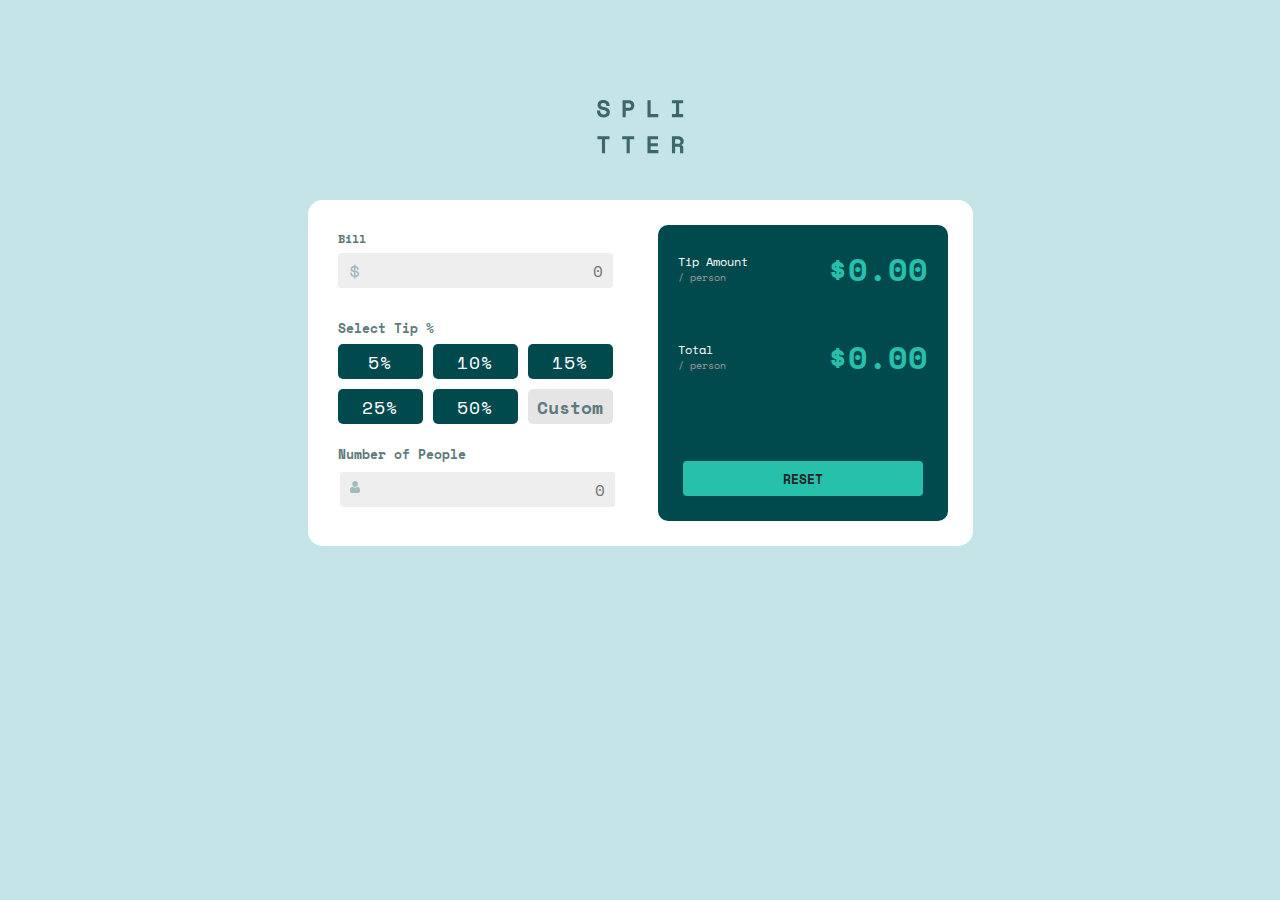
==== index.html @ 12468e2e "Updated code with new features/fixes" ====
<!DOCTYPE html>
<html lang="en">
<head>
    <meta charset="UTF-8">
    <meta name="viewport" content="width=device-width, initial-scale=1.0">
    <title>tipcalculator.com</title>
    <link rel="preconnect" href="https://fonts.googleapis.com">
<link rel="preconnect" href="https://fonts.gstatic.com" crossorigin>
<link href="https://fonts.googleapis.com/css2?family=Space+Mono:ital,wght@0,400;0,700;1,400;1,700&display=swap" rel="stylesheet">
    <link rel="stylesheet" href="./css/style.css">
</head>
<body>
    <div class="header">
        <img src="./images/logo.svg" alt="">
    </div>
    <div class="container">
        <div class="subContainer1">
            <p class="bill" id="billId">Bill</p>
            <div class="svgFilePic"><img src="./icon-dollar.svg" alt=""></div>
            <input class="inputNumberBill" id="tipPercent2" placeholder="0">
            <p class="tipPercent" id="selectTip">Select Tip %</p>
            <div class="buttonsClick">
                <input type="button" value="5%" class="btn" onclick="
                let percentValue = 5;
                passingEmptyValue();
                console.log(weGot);">
                <input type="button" value="10%" class="btn" onclick="
                percentValue = 10;
                passingEmptyValue();
                console.log(weGot);">
                <input type="button" value="15%" class="btn" onclick="
                percentValue = 15;
                passingEmptyValue();
                console.log(weGot);">
                <input type="button" value="25%" class="btn" onclick="
                percentValue = 25;
                passingEmptyValue();
                console.log(weGot);">
                <input type="button" value="50%" class="btn" onclick="
                percentValue = 50;
                passingEmptyValue();
                console.log(weGot);">
                <input placeholder="Custom" class="btn" id="customInput">
            </div>
            <div class="makingADiv">
                <p class="nopeople">Number of People</p>
                <p id="cantBeZero">Can't be zero</p>
            </div>
            <div class="svgFilePic2"><img src="./icon-person.svg" alt=""></div>
            <input placeholder="0" class="inputNumberBill" id="inputNumberBill2">
        </div>
        <div class="subContainer2">
            <div class="tipAmountdiv">
                <div class="chalo">
                    <p class="tipAmount">Tip Amount</p>
                    <p class="perPerson">/ person</p>
                </div>
                <div class="amountchalo">
                    <span class="amount" id="perPersonAmount">$0.00</span>
                </div>
            </div>
            <div class="totalAmount">
                <div class="chalo2">
                    <div class="totalVala">Total</div>
                    <div class="perPerson">/ person</div>
                </div>
                <div class="amountchalo2">
                    <span class="amount" id="totalAmounthai">$0.00</span>
                </div>
            </div>
            <button id="resetButton" class="reset" onclick="
            resetButton();
            ">RESET</button>
        </div>
    </div>
    <script src="./js/script.js"></script>
</body>
</html>
---- css/style.css ----
/* CSS Reseting */
*{
    margin: 0;
    padding: 0;
    font-family: "Space Mono", monospace;
}

body{
    background-color: hsl(185, 41%, 84%);
}

/* Main Heading Describing Splitter */
.header{
    width: fit-content;
    margin: 100px auto 40px auto;
}



/* Main Container */
.container{
    display: flex;
    justify-content: center;
    align-items: center;
    width: fit-content;
    margin: auto;
    background-color: hsl(0, 0%, 100%);
    border-radius: 15px;
}

/* Designing the sub-container-1 */
.subContainer1{
    background-color: hsl(0, 0%, 100%);
}
.subContainer1{                
    width: 300px;
    border-radius: 15px;    
    padding: 30px 0px 30px 30px;
}

.bill , .tipPercent , .nopeople{
    font-size: 13px;
    font-weight: bold;
    color: hsl(186, 14%, 43%);
    padding: 0px 0px 6px 0px;
}

.bill{
    font-size: 12px;
}



/* Designing Sub-container-2 */
.subContainer2{                
    /* border: 2px solid black; */
    width: 250px;
    padding: 20px;
}

.tipAmountdiv , .totalAmount{
    display: flex;
    justify-content: space-between;
    align-items: center;
}

.subContainer2{
    display: flex;
    flex-direction: column;
    justify-content: center;
    /* align-items: center; */
    background-color: hsl(183, 100%, 15%);
    border-radius: 10px;
    margin: 0px 25px 0px 20px;
}

/* Designing Reset Button */
.reset{
    width: 100px;
    margin: auto;
}

/* Designing Buttons */
.buttonsClick{
    display: grid;
    grid-template-columns: repeat(3 , 85px);
    grid-gap: 10px;
    margin-bottom: 20px;
}
.btn{
    width: 85px;
    height: 35px;
    font-size: 1.1rem;
    border-radius: 5px;
    border: none;
    background-color: hsl(183, 100%, 15%);
    color: white;
    text-align: center;
    letter-spacing: 1px;
    font-family: "Space Mono", monospace;
    font-weight: 400;
    font-style: normal;
}

.btn:hover{
    background-color: hsl(172, 67%, 45%);
    font-weight: 700;
    color: black;
}

#customInput{
    background-color: rgb(229, 229, 229);
    color: black;
}

#customInput::placeholder{
    text-align: center;
    font-size: 1.1rem;
    letter-spacing: 0px;
    font-weight: bold;
    color: hsl(186, 14%, 43%);
    /* margin-left: 3px; */
}


/* Designing Input Type */
.inputNumberBill{
    width: 265px;
    height: 35px;
    border: none;
    font-size: 1rem;
    border-radius: 3px;
    text-align: right;
    background-color: rgb(238, 238, 238);
    padding-right: 10px;
    border: 2px solid none;
}

.inputNumberBill::placeholder{
    text-align: right;
}


/* Design Tip Percent */
#tipPercent2{
    margin-bottom: 30px;
}

.svgFilePic{
    position: absolute;
    line-height: 40px;
    margin-left: 12px;
}
.svgFilePic img{
    width: 10px;
}
.svgFilePic2{
    position: absolute;
    line-height: 35px;
    margin-left: 12px;
}
.svgFilePic2 img{
    width: 10px;
}

#inputNumberBill2{
    margin-bottom: 7px;
    border: 2px solid white;
    border-radius: 5px;
    /* border-color: none; */
}


/* Designing Inside Container 2 */
.subContainer2 .tipAmountdiv{
    margin-bottom: 40px;
}

.subContainer2 .totalAmount{
    margin-bottom: 80px;
}

.chalo , .chalo2{
    color: white;
}

.perPerson{
    font-size: 10px;
    color: rgb(158, 158, 158);
}

.totalVala , .tipAmount{
    font-size: 12px;
}



/* Designing Reset Button */
#resetButton{
    width: 240px;
    height: 35px;
    margin-bottom: 5px;
    background-color: hsl(172, 67%, 45%);
    border: none;
    border-radius: 4px;
    font-family: "Space Mono", monospace;
    font-weight: bolder;
    color: rgb(35, 35, 35);
}
#resetButton:hover{
    background-color: hsl(172, 80%, 30%);
    cursor: pointer;
}

.amount{
    font-size: 2rem;
    color: hsl(172, 67%, 45%);
    font-weight: bolder;
    font-family: "Space Mono", monospace;
}

.makingADiv{
    display: flex;
    justify-content: space-between;
    align-items: center;
    font-size: 12px;
}

#cantBeZero{
    padding: 0px 0px 6px 0px;
    margin: 0px 25px 0px 0px;
    color: orangered;
    font-weight: bold;
    display: none;
}
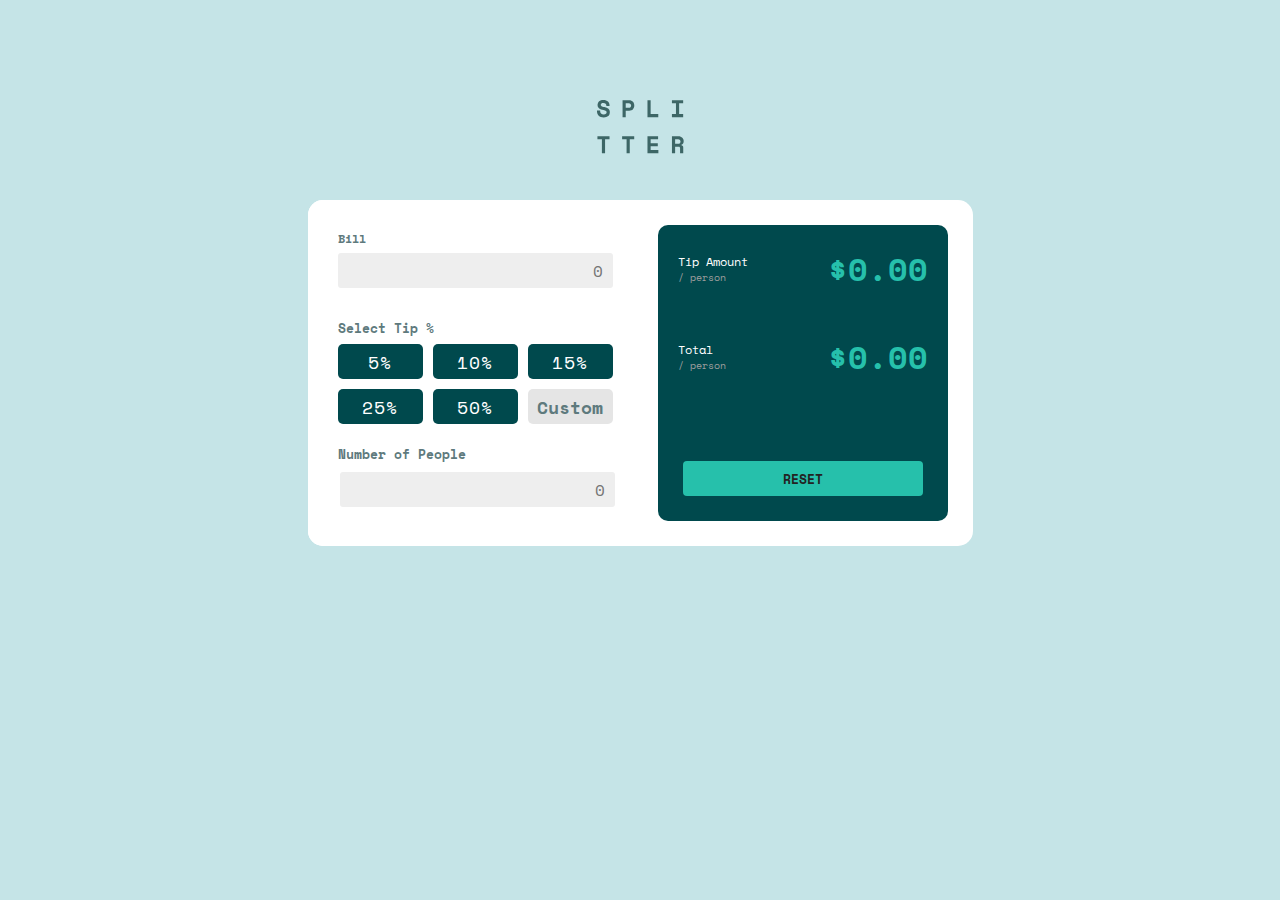
==== commit 9002fac8: "Updated code with new features/fixes" ====
--- a/index.html
+++ b/index.html
@@ -3,20 +3,21 @@
 <head>
     <meta charset="UTF-8">
     <meta name="viewport" content="width=device-width, initial-scale=1.0">
-    <title>tipcalculator.com</title>
+    <title>Tip_Calculator</title>
+    <link rel="icon" type="image/x-icon" href="/images/favicon-32x32.png">
     <link rel="preconnect" href="https://fonts.googleapis.com">
 <link rel="preconnect" href="https://fonts.gstatic.com" crossorigin>
 <link href="https://fonts.googleapis.com/css2?family=Space+Mono:ital,wght@0,400;0,700;1,400;1,700&display=swap" rel="stylesheet">
-    <link rel="stylesheet" href="./css/style.css">
+    <link rel="stylesheet" href="/css/style.css">
 </head>
 <body>
     <div class="header">
-        <img src="./images/logo.svg" alt="">
+        <img src="/images/logo.svg" alt="">
     </div>
     <div class="container">
         <div class="subContainer1">
             <p class="bill" id="billId">Bill</p>
-            <div class="svgFilePic"><img src="./icon-dollar.svg" alt=""></div>
+            <div class="svgFilePic"><img src="/icon-dollar.svg" alt=""></div>
             <input class="inputNumberBill" id="tipPercent2" placeholder="0">
             <p class="tipPercent" id="selectTip">Select Tip %</p>
             <div class="buttonsClick">
@@ -46,7 +47,7 @@
                 <p class="nopeople">Number of People</p>
                 <p id="cantBeZero">Can't be zero</p>
             </div>
-            <div class="svgFilePic2"><img src="./icon-person.svg" alt=""></div>
+            <div class="svgFilePic2"><img src="/icon-person.svg" alt=""></div>
             <input placeholder="0" class="inputNumberBill" id="inputNumberBill2">
         </div>
         <div class="subContainer2">
@@ -73,6 +74,6 @@
             ">RESET</button>
         </div>
     </div>
-    <script src="./js/script.js"></script>
+    <script src="/js/script.js"></script>
 </body>
 </html>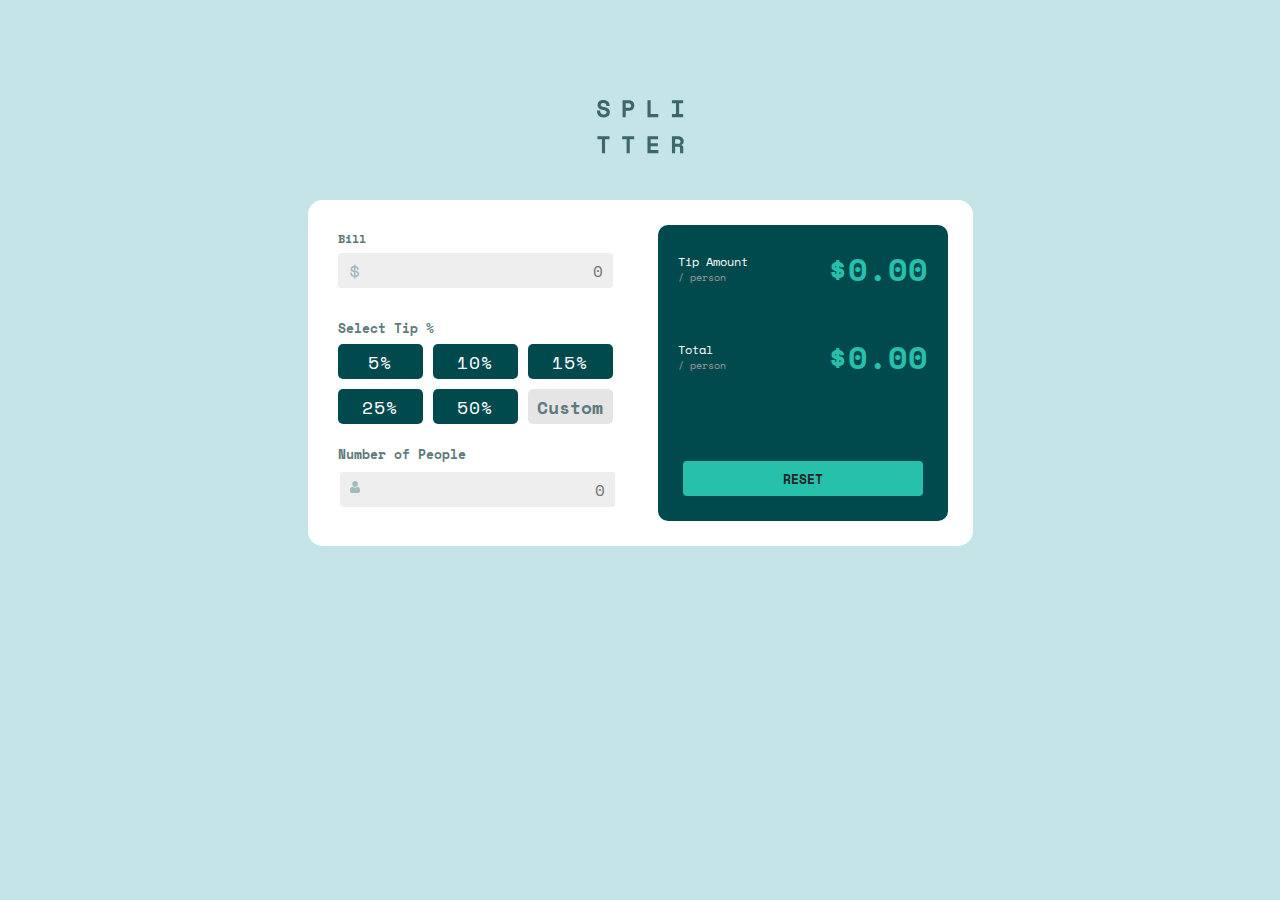
==== commit 642d891f: "Updated code with new features/fixes" ====
--- a/index.html
+++ b/index.html
@@ -4,7 +4,7 @@
     <meta charset="UTF-8">
     <meta name="viewport" content="width=device-width, initial-scale=1.0">
     <title>Tip_Calculator</title>
-    <link rel="icon" type="image/x-icon" href="/images/favicon-32x32.png">
+    <link rel="icon" type="image/x-icon" href="./images/favicon-32x32.png">
     <link rel="preconnect" href="https://fonts.googleapis.com">
 <link rel="preconnect" href="https://fonts.gstatic.com" crossorigin>
 <link href="https://fonts.googleapis.com/css2?family=Space+Mono:ital,wght@0,400;0,700;1,400;1,700&display=swap" rel="stylesheet">
@@ -12,12 +12,12 @@
 </head>
 <body>
     <div class="header">
-        <img src="/images/logo.svg" alt="">
+        <img src="./images/logo.svg" alt="">
     </div>
     <div class="container">
         <div class="subContainer1">
             <p class="bill" id="billId">Bill</p>
-            <div class="svgFilePic"><img src="/icon-dollar.svg" alt=""></div>
+            <div class="svgFilePic"><img src="./images/icon-dollar.svg" alt=""></div>
             <input class="inputNumberBill" id="tipPercent2" placeholder="0">
             <p class="tipPercent" id="selectTip">Select Tip %</p>
             <div class="buttonsClick">
@@ -47,7 +47,7 @@
                 <p class="nopeople">Number of People</p>
                 <p id="cantBeZero">Can't be zero</p>
             </div>
-            <div class="svgFilePic2"><img src="/icon-person.svg" alt=""></div>
+            <div class="svgFilePic2"><img src="./images/icon-person.svg" alt=""></div>
             <input placeholder="0" class="inputNumberBill" id="inputNumberBill2">
         </div>
         <div class="subContainer2">
@@ -74,6 +74,6 @@
             ">RESET</button>
         </div>
     </div>
-    <script src="/js/script.js"></script>
+    <script src="./js/script.js"></script>
 </body>
 </html>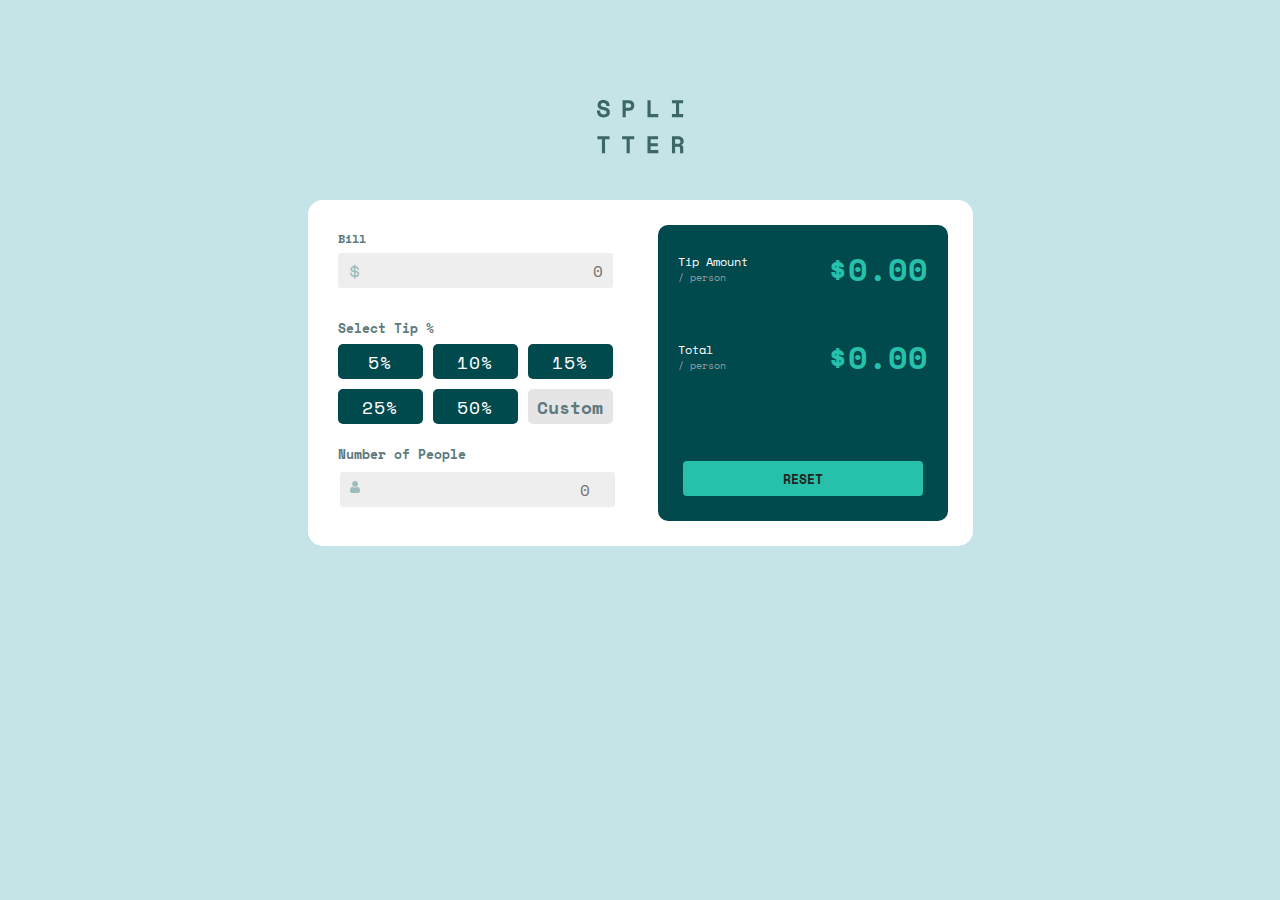
==== commit 6e8b9b63: "Updated code with new features/fixes" ====
--- a/index.html
+++ b/index.html
@@ -6,50 +6,47 @@
     <title>Tip_Calculator</title>
     <link rel="icon" type="image/x-icon" href="./images/favicon-32x32.png">
     <link rel="preconnect" href="https://fonts.googleapis.com">
-<link rel="preconnect" href="https://fonts.gstatic.com" crossorigin>
-<link href="https://fonts.googleapis.com/css2?family=Space+Mono:ital,wght@0,400;0,700;1,400;1,700&display=swap" rel="stylesheet">
-    <link rel="stylesheet" href="/css/style.css">
+    <link rel="preconnect" href="https://fonts.gstatic.com" crossorigin>
+    <link href="https://fonts.googleapis.com/css2?family=Space+Mono:ital,wght@0,400;0,700;1,400;1,700&display=swap" rel="stylesheet">
+    <link rel="stylesheet" href="./css/style.css">
 </head>
 <body>
     <div class="header">
         <img src="./images/logo.svg" alt="">
     </div>
     <div class="container">
-        <div class="subContainer1">
-            <p class="bill" id="billId">Bill</p>
-            <div class="svgFilePic"><img src="./images/icon-dollar.svg" alt=""></div>
-            <input class="inputNumberBill" id="tipPercent2" placeholder="0">
-            <p class="tipPercent" id="selectTip">Select Tip %</p>
-            <div class="buttonsClick">
-                <input type="button" value="5%" class="btn" onclick="
-                let percentValue = 5;
-                passingEmptyValue();
-                console.log(weGot);">
-                <input type="button" value="10%" class="btn" onclick="
-                percentValue = 10;
-                passingEmptyValue();
-                console.log(weGot);">
-                <input type="button" value="15%" class="btn" onclick="
-                percentValue = 15;
-                passingEmptyValue();
-                console.log(weGot);">
-                <input type="button" value="25%" class="btn" onclick="
-                percentValue = 25;
-                passingEmptyValue();
-                console.log(weGot);">
-                <input type="button" value="50%" class="btn" onclick="
-                percentValue = 50;
-                passingEmptyValue();
-                console.log(weGot);">
-                <input placeholder="Custom" class="btn" id="customInput">
+        <form class="tipForm">
+            <div class="subContainer1">
+                <p class="bill" id="billId">Bill</p>
+                <div class="svgFilePic"><img src="./images/icon-dollar.svg" alt=""></div>
+                <input class="inputNumberBill" id="tipPercent2" placeholder="0" min="0" aria-label="Enter Bill Amount">
+                <p class="tipPercent" id="selectTip">Select Tip %</p>
+                <div class="buttonsClick">
+                    <input type="button" value="5%" class="btn" onclick="
+                    handlePercentageClick(5);
+                    ">
+                    <input type="button" value="10%" class="btn" onclick="
+                    handlePercentageClick(10);
+                    ">
+                    <input type="button" value="15%" class="btn" onclick="
+                    handlePercentageClick(15);
+                    ">
+                    <input type="button" value="25%" class="btn" onclick="
+                    handlePercentageClick(25);
+                    ">
+                    <input type="button" value="50%" class="btn" onclick="
+                    handlePercentageClick(50);
+                    ">
+                    <input placeholder="Custom" class="btn" id="customInput" min="0" aria-label="Custom Tip">
+                </div>
+                <div class="makingADiv">
+                    <p class="nopeople">Number of People</p>
+                    <p id="cantBeZero">Can't be zero</p>
+                </div>
+                <div class="svgFilePic2"><img src="./images/icon-person.svg" alt=""></div>
+                <input placeholder="0" class="inputNumberBill" id="inputNumberBill2" type="number" min="1" aria-label="Enter Number of People">
             </div>
-            <div class="makingADiv">
-                <p class="nopeople">Number of People</p>
-                <p id="cantBeZero">Can't be zero</p>
-            </div>
-            <div class="svgFilePic2"><img src="./images/icon-person.svg" alt=""></div>
-            <input placeholder="0" class="inputNumberBill" id="inputNumberBill2">
-        </div>
+        </form>
         <div class="subContainer2">
             <div class="tipAmountdiv">
                 <div class="chalo">
@@ -76,4 +73,4 @@
     </div>
     <script src="./js/script.js"></script>
 </body>
-</html>+</html>
--- a/css/style.css
+++ b/css/style.css
@@ -100,6 +100,7 @@
     font-family: "Space Mono", monospace;
     font-weight: 400;
     font-style: normal;
+    transition: all 0.3s ease-in-out;
 }
 
 .btn:hover{
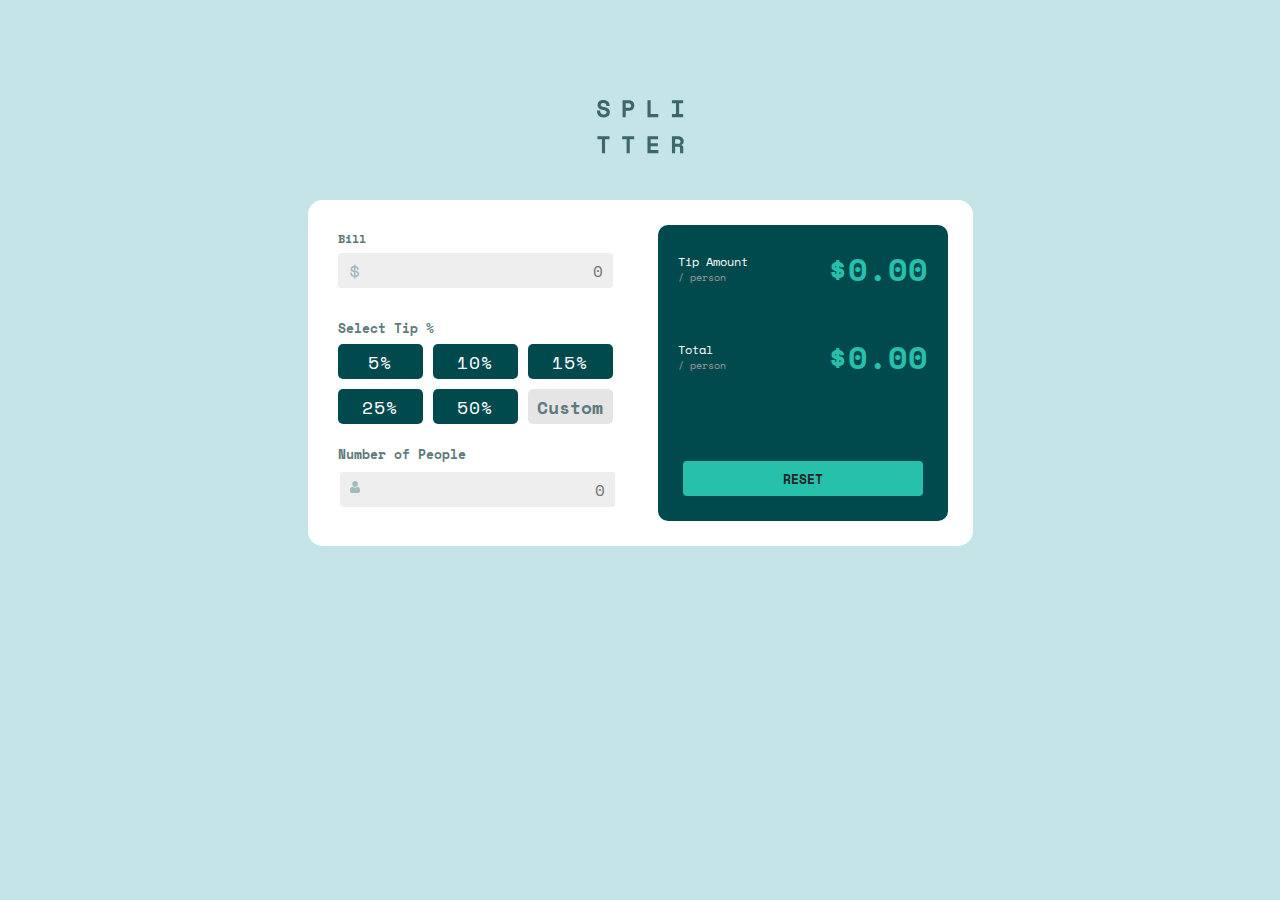
==== commit 6092d871: "Updated code with new features/fixes" ====
--- a/index.html
+++ b/index.html
@@ -9,6 +9,7 @@
     <link rel="preconnect" href="https://fonts.gstatic.com" crossorigin>
     <link href="https://fonts.googleapis.com/css2?family=Space+Mono:ital,wght@0,400;0,700;1,400;1,700&display=swap" rel="stylesheet">
     <link rel="stylesheet" href="./css/style.css">
+    <link rel="stylesheet" media="only screen and (max-device-width: 680px)" href="./css/mobile.css">
 </head>
 <body>
     <div class="header">
@@ -44,7 +45,7 @@
                     <p id="cantBeZero">Can't be zero</p>
                 </div>
                 <div class="svgFilePic2"><img src="./images/icon-person.svg" alt=""></div>
-                <input placeholder="0" class="inputNumberBill" id="inputNumberBill2" type="number" min="1" aria-label="Enter Number of People">
+                <input placeholder="0" class="inputNumberBill" id="inputNumberBill2" min="1" aria-label="Enter Number of People">
             </div>
         </form>
         <div class="subContainer2">
--- a/css/mobile.css
+++ b/css/mobile.css
@@ -0,0 +1,37 @@
+.header{
+    transform: translate(5%, -30%);
+    width: 100px;
+    margin: 70px auto 50px auto;
+}
+
+.container{
+    width: 280px;
+    flex-direction: column;
+    height: 675px;
+}
+
+.subContainer2{
+    margin: 0px 20px 0px 20px;
+    width: 210px;
+}
+
+.subContainer1{
+    width: 250px;
+    padding: 30px 0px 30px 0px;
+}
+
+.btn{
+    width: 75px;
+}
+
+.inputNumberBill{
+    width: 240px;
+}
+
+.buttonsClick{
+    grid-template-columns: repeat(3, 77px);
+}
+
+#resetButton{
+    width: 210px;
+}